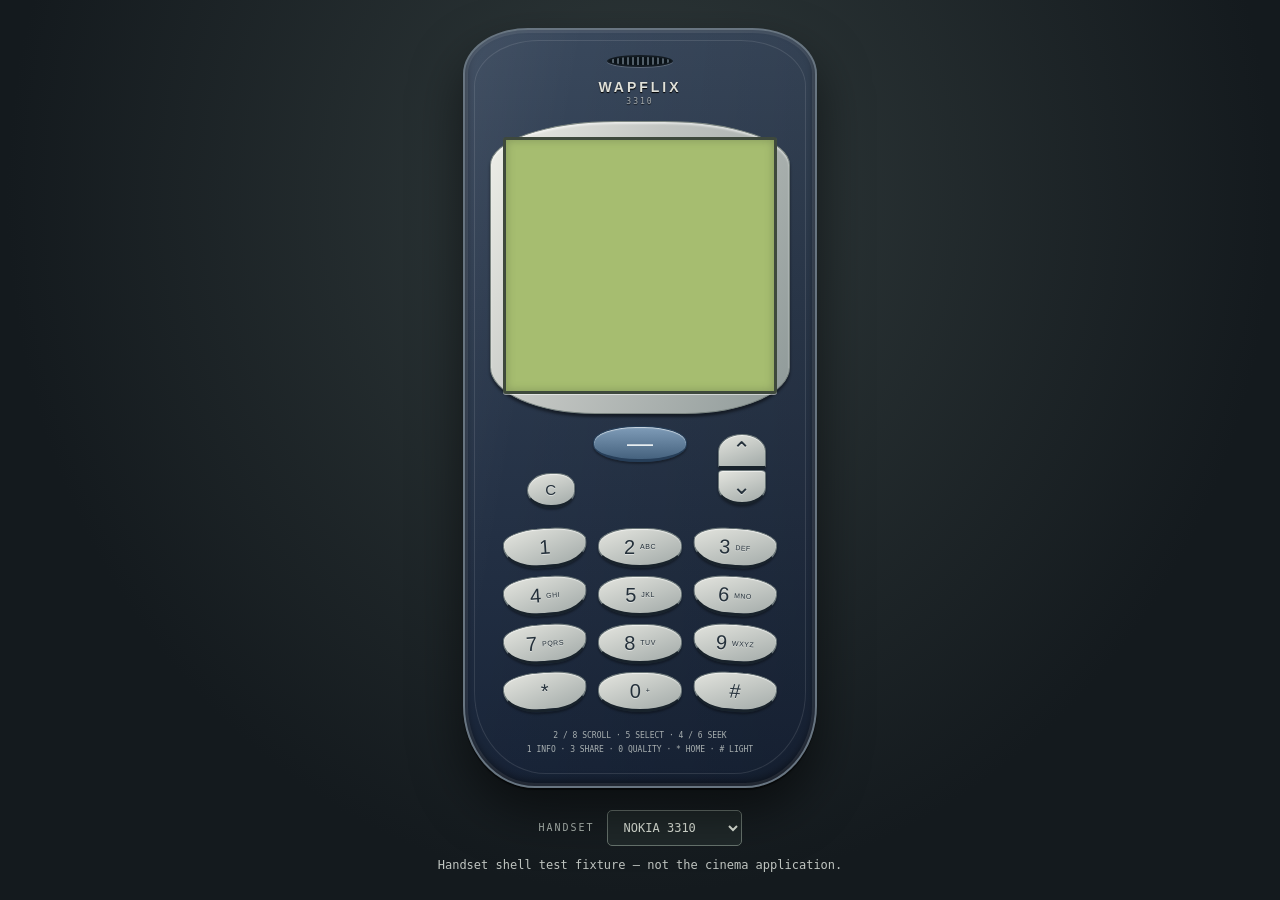
==== tests/fixtures/handset-shell.html @ 2ab1fffe "pipeline" ====
<!doctype html><html><head><meta charset="utf-8"><meta name="viewport" content="width=device-width,initial-scale=1"><style>
*{box-sizing:border-box}body{margin:0;min-height:100svh;display:grid;place-items:center;background:#171d22;color:#c0c5c1;font:12px monospace;padding:18px}button{font:inherit;cursor:pointer;touch-action:manipulation}.phone{width:min(100%,370px);padding:19px 23px 25px}.speaker{width:72px;height:7px}.brand{text-align:center}.lcd canvas{display:block;width:100%;height:auto;image-rendering:pixelated}.softkeys{display:grid;grid-template-columns:1fr 1fr}.nav{display:grid;grid-template-columns:1fr 1fr 1fr}.arrows{display:grid}.keypad{display:grid;grid-template-columns:repeat(3,1fr)}.legend{text-align:center}.notes{text-align:center}
</style><link rel="stylesheet" href="../../themes.css"></head><body><main><section class="phone"><div class="speaker"></div><div class="brand">WAPFLIX</div><div class="bezel"><div class="lcd" id="lcd"><canvas id="display" width="240" height="224"></canvas></div></div><div class="softkeys"><button class="key" id="left" aria-label="OPEN">—</button><button class="key" id="back" aria-label="OPTIONS">—</button></div><div class="nav"><button class="key" data-key="4">◀</button><div class="arrows"><button class="key" data-key="2">▲</button><button class="key" data-key="8">▼</button></div><button class="key" data-key="5">OK</button></div><div class="keypad"></div><p class="legend"></p></section><p class="notes">Handset shell test fixture — not the cinema application.</p></main><script>
window.events=[];
function select(){events.push('select')}
function back(){events.push('back')}
function key(k){events.push(k);if(k==='#')document.getElementById('lcd').classList.toggle('dim')}
document.getElementById('left').onclick=select;
document.getElementById('back').onclick=()=>events.push('context-right');
for(const value of '123456789*0#'){let b=document.createElement('button');b.className='key';b.dataset.key=value;b.textContent=value;b.onclick=()=>key(value);document.querySelector('.keypad').append(b)}
document.addEventListener('keydown',e=>{if(e.key==='ArrowDown')events.push('document-shortcut')});
</script><script src="../../theme.js"></script></body></html>
---- themes.css ----
/* WAPFLIX handset shells v4. Enlarged LCD, original-era control families. */
body { background:radial-gradient(ellipse at 50% 22%,#303a3b 0,#141a1e 70%); padding:28px 12px; }
body main { width:min(100%,430px); display:flex; flex-direction:column; align-items:center; }
body .phone { --shell-top:#39485c; --shell-bottom:#182438; --rim:#687581; --face:#c2c5c2; --key-top:#e4e5df; --key-bottom:#a2aaa8; --key-ink:#25313b; --key-edge:#697577; --screen:#a6bd70; position:relative; isolation:isolate; flex:none; width:min(100%,354px); padding:25px 25px 28px; border:2px solid var(--rim); border-radius:65px 65px 72px 72px / 46px 46px 82px 82px; background:linear-gradient(100deg,#ffffff0d,transparent 25%,#00000020 90%),linear-gradient(var(--shell-top),var(--shell-bottom)); box-shadow:inset 0 0 0 3px #ffffff15,inset 0 -5px 8px #0007,0 2px 1px #0008,0 24px 50px #0008; }
body .phone::before { content:''; position:absolute; z-index:-1; inset:10px 9px 12px; pointer-events:none; border:1px solid #ffffff1c; border-radius:inherit; }
body .speaker { width:66px; height:12px; margin:0 auto 12px; border-radius:50%; border:2px solid #131b22; background:repeating-linear-gradient(90deg,#0a1218 0 3px,#53606a 3px 5px); box-shadow:0 1px 0 #ffffff30; }
body .brand { color:#e0e1da; font:bold 14px/1.2 Arial,sans-serif; letter-spacing:3px; margin:0 0 12px; text-shadow:0 1px 1px #000; }
.handset-model { display:block; font:8px/1.6 monospace; letter-spacing:2px; opacity:.65; }
body .bezel { position:relative; margin:0 0 12px; padding:15px 12px 19px; border:1px solid #7b8581; border-radius:40% 40% 31% 31% / 15% 15% 12% 12%; background:linear-gradient(115deg,#eff0e9,var(--face) 40%,#8e9998); box-shadow:inset 0 2px 2px #fff8,0 3px 3px #0007; }
body .lcd { background:var(--screen); border:3px solid #3e493c; border-radius:3px; padding:6px; box-shadow:inset 0 0 10px #3e4c3455,0 1px 0 #fff8; }
body .lcd.dim { background:#7c8c62; box-shadow:inset 0 0 12px #33432566; }
body .key { position:relative; appearance:none; padding:0; color:var(--key-ink); background:linear-gradient(160deg,var(--key-top),var(--key-bottom)); border:1px solid var(--key-edge); border-bottom:3px solid #18222b; box-shadow:inset 0 1px 1px #fff9,0 2px 2px #0005; text-shadow:0 1px 0 #fff7; min-width:0; min-height:0; touch-action:manipulation; -webkit-tap-highlight-color:transparent; }
body .key:active { transform:translateY(2px); border-bottom-width:1px; filter:brightness(.9); }
body .key:focus-visible, .handset-slider-cover:focus-visible, .handset-picker select:focus-visible { outline:3px solid #d2ef96; outline-offset:3px; z-index:4; }
.handset-controls { display:grid; position:relative; gap:7px 18px; margin:0 12px 15px; align-items:center; }
.handset-controls .key { font:18px/1 Arial,sans-serif; }
.controls-navi { grid-template-columns:1fr 1.3fr 1fr; grid-template-rows:36px 44px; }
.controls-navi .handset-select { grid-column:2; grid-row:1; height:36px; border-radius:45% 45% 48% 48%; background:linear-gradient(#7f9cb8,#45627e); border-color:#263e58; color:#e7eef1; text-shadow:none; font-size:26px; }
.controls-navi .handset-back { grid-column:1; grid-row:2; height:35px; width:48px; justify-self:end; border-radius:50% 38% 48% 50%; font-size:15px; }
.handset-rocker { display:grid; width:48px; height:76px; grid-template-rows:1fr 1fr; gap:1px; justify-self:center; border-radius:45%; filter:drop-shadow(0 2px 1px #0005); }
.controls-navi .handset-rocker { grid-column:3; grid-row:1 / 3; height:71px; }
.handset-rocker .key { width:100%; height:100%; font-size:23px; box-shadow:inset 0 1px 0 #fff8; }
.handset-rocker .handset-up { border-radius:50% 50% 10% 10%; }
.handset-rocker .handset-down { border-radius:10% 10% 50% 50%; }
.controls-dual,.controls-roller { grid-template-columns:1fr 56px 1fr; grid-template-rows:31px 43px; gap:7px 14px; }
.controls-dual .handset-select,.controls-roller .handset-select { grid-column:1; grid-row:1; }
.controls-dual .handset-back,.controls-roller .handset-back { grid-column:3; grid-row:1; }
.controls-dual > .handset-select,.controls-dual > .handset-back,.controls-roller > .handset-select,.controls-roller > .handset-back { height:30px; border-radius:45%; }
.controls-dual .handset-rocker { grid-column:2; grid-row:1 / 3; }
.handset-call { grid-column:1; grid-row:2; height:35px; border-radius:50% 35% 45% 45%; color:#174d32!important; font-weight:bold!important; }
.handset-end { grid-column:3; grid-row:2; height:35px; border-radius:35% 50% 45% 45%; color:#792e2e!important; font-weight:bold!important; transform:scaleX(-1); }
body .handset-end:active { transform:scaleX(-1) translateY(2px); }
.handset-keypad-stage { position:relative; }
body .keypad { margin:0 13px; gap:8px 11px; }
body .keypad .key { display:flex; align-items:center; justify-content:center; gap:5px; height:40px; min-height:40px; border-radius:45% 45% 44% 44% / 36% 36% 60% 60%; font:20px/1 Arial,sans-serif; }
body .keypad small { display:block; font:7px/1 Arial,sans-serif; letter-spacing:.5px; margin:0; }
body .keypad .key:nth-child(3n+1) { transform:rotate(-4deg); }
body .keypad .key:nth-child(3n) { transform:rotate(4deg); }
body .keypad .key:active { translate:0 2px; }
body .legend { margin:17px -8px 0; font:8px/1.8 monospace; letter-spacing:0; color:#d8ded9; opacity:.75; }
.handset-picker { margin-top:22px; display:flex; align-items:center; gap:12px; font:10px monospace; letter-spacing:2px; color:#b4bdb7; }
.handset-picker select { max-width:190px; padding:9px 28px 9px 12px; border:1px solid #68746e; border-radius:5px; background:#20292a; color:#e2e8de; font:12px monospace; letter-spacing:0; }
body .notes { margin:12px 0 0; }
/* 3210: broad shoulders, warm silver fascia, rubbery straight keypad. */
body.handset-3210 .phone { --shell-top:#353d4e; --shell-bottom:#1e2737; --face:#bfc2c0; --key-top:#d1d5cc; --key-bottom:#9da79d; width:min(100%,368px); padding:28px 28px 33px; border-radius:73px 73px 66px 66px / 51px 51px 67px 67px; }
body.handset-3210 .bezel { padding:19px 13px 23px; border-radius:44% 44% 25% 25% / 16% 16% 10% 10%; }
body.handset-3210 .speaker { width:56px; height:10px; }
body.handset-3210 .keypad { gap:8px 9px; margin-inline:11px; }
body.handset-3210 .keypad .key { border-radius:12px 12px 16px 16px; transform:none; height:42px; }
body.handset-3210 .controls-navi .handset-select { background:linear-gradient(#cbd1c9,#86988d); color:#273c38; border-color:#5e716a; width:75px; justify-self:center; }
/* 3310: navy Xpress-on shell, pale shield, blue Navi and fanned keys. */
body.handset-3310 .bezel { border-radius:42% 42% 35% 35% / 15% 15% 16% 16%; }
body.handset-3310 .keypad .key:nth-child(2),body.handset-3310 .keypad .key:nth-child(5),body.handset-3310 .keypad .key:nth-child(8),body.handset-3310 .keypad .key:nth-child(11) { border-radius:42% 42% 50% 50%; }
/* 8210: compact red Xpress-on face, narrow waist, small separate keys. */
body.handset-8210 .phone { --shell-top:#a7373c; --shell-bottom:#642029; --rim:#c77b7c; --face:#d0c9bf; --key-top:#e5ded0; --key-bottom:#b3afa5; width:min(100%,310px); padding:22px 22px 25px; border-radius:46px 46px 50px 50px / 43px 43px 67px 67px; }
body.handset-8210 .bezel { padding:13px 9px 17px; border-radius:25px 25px 19px 19px; }
body.handset-8210 .speaker { width:44px; height:8px; margin-bottom:9px; }
body.handset-8210 .brand { font-size:12px; margin-bottom:9px; }
body.handset-8210 .handset-controls { margin:0 8px 12px; gap:5px 12px; grid-template-columns:1fr 43px 1fr; }
body.handset-8210 .handset-rocker { width:37px; height:68px; }
body.handset-8210 .keypad { gap:7px 9px; margin:0 7px; }
body.handset-8210 .keypad .key { height:35px; min-height:35px; border-radius:45%; font-size:18px; transform:none; }
body.handset-8210 .keypad small { font-size:6px; }
/* 6310: long graphite business shell, metallic face and elongated keys. */
body.handset-6310 .phone { --shell-top:#4a4c45; --shell-bottom:#252923; --rim:#8d9180; --face:#aaa998; --key-top:#cdcebd; --key-bottom:#878d7c; width:min(100%,330px); padding:30px 22px 35px; border-radius:44px 44px 50px 50px / 48px 48px 70px 70px; }
body.handset-6310 .speaker { width:50px; height:15px; border-radius:7px; }
body.handset-6310 .bezel { padding:19px 10px 22px; border-radius:26px 26px 31px 31px; background:linear-gradient(100deg,#d4d3c7,#909384 65%,#b2b4a4); }
body.handset-6310 .handset-controls { margin-inline:7px; margin-bottom:19px; }
body.handset-6310 .keypad { gap:10px 12px; margin-inline:9px; }
body.handset-6310 .keypad .key { height:43px; min-height:43px; border-radius:45% 45% 40% 40%; transform:none; }
body.handset-6310 .handset-rocker { width:38px; }
/* 7110: protruding antenna, olive metallic fascia, roller and moving chin. */
body.handset-7110 .phone { --shell-top:#435346; --shell-bottom:#202d25; --rim:#7f8e77; --face:#91a18a; --key-top:#788676; --key-bottom:#3b4c3e; --key-ink:#ecedda; --key-edge:#25392a; width:min(100%,360px); padding:27px 25px 24px; margin-top:20px; border-radius:52px 52px 59px 59px / 46px 46px 54px 54px; }
body.handset-7110 .phone::after { content:''; position:absolute; z-index:-1; right:17px; top:-24px; width:24px; height:38px; border:2px solid #171d17; border-radius:10px 10px 4px 4px; background:linear-gradient(90deg,#101810,#46533f,#182019); }
body.handset-7110 .bezel { padding:16px 12px 18px; border-radius:23px; background:linear-gradient(110deg,#bac3a3,#71856c 75%,#9ba98e); }
body.handset-7110 .speaker { width:70px; border-radius:4px; }
body.handset-7110 .key { text-shadow:0 -1px 0 #0007; }
body.handset-7110 .handset-controls { grid-template-columns:1fr 60px 1fr; margin-inline:12px; }
.handset-roller { grid-column:2; grid-row:1 / 3; display:grid; grid-template-rows:22px 33px 22px; width:55px; justify-self:center; overflow:visible; }
.handset-roller .key { height:100%; border-radius:7px; font-size:16px; }
body .handset-roller .roller-press { border:2px solid #14241b; border-radius:9px; background:repeating-linear-gradient(0deg,#202d21 0 2px,#80917a 2px 4px,#4b6049 4px 6px); box-shadow:inset 5px 0 5px #0007,inset -5px 0 5px #0007,0 2px 2px #0008; }
body.handset-7110 .keypad { margin:0 10px; gap:7px 9px; }
body.handset-7110 .keypad .key { transform:none; height:36px; min-height:36px; font-size:18px; border-radius:8px 8px 13px 13px; }
body.handset-7110 .handset-keypad-stage { padding-bottom:29px; }
.handset-slider-cover { display:flex; flex-direction:column; justify-content:flex-end; align-items:center; gap:5px; position:absolute; z-index:3; top:calc(100% - 24px); bottom:0; left:-5px; right:-5px; width:calc(100% + 10px); padding:5px 0 7px; border:1px solid #7b8b72; border-bottom:4px solid #142219; border-radius:7px 7px 36px 36px; background:linear-gradient(100deg,#65755c,#344c36 45%,#253a29); color:#bdcbb4; box-shadow:inset 0 1px 0 #ffffff40,0 4px 6px #0006; cursor:pointer; touch-action:manipulation; transition:top .2s ease; }
.handset-slider-cover[hidden] { display:none; }
.slider-grip { width:55px; height:5px; border-block:1px solid #1c3021; box-shadow:0 1px 0 #93a28666; }
.slider-caption { font:7px/1 monospace; letter-spacing:1px; }
.slider-closed .handset-slider-cover { top:0; padding-bottom:19px; }
.slider-closed .keypad { visibility:hidden; pointer-events:none; }
@media(max-width:380px) { body { padding:18px 9px; } body .phone { padding-left:20px; padding-right:20px; } body .legend { font-size:7px; } }
@media(prefers-reduced-motion:reduce) { .handset-slider-cover { transition:none; } }

.handset-call svg,.handset-end svg { display:block; width:19px; height:19px; margin:auto; fill:currentColor; }
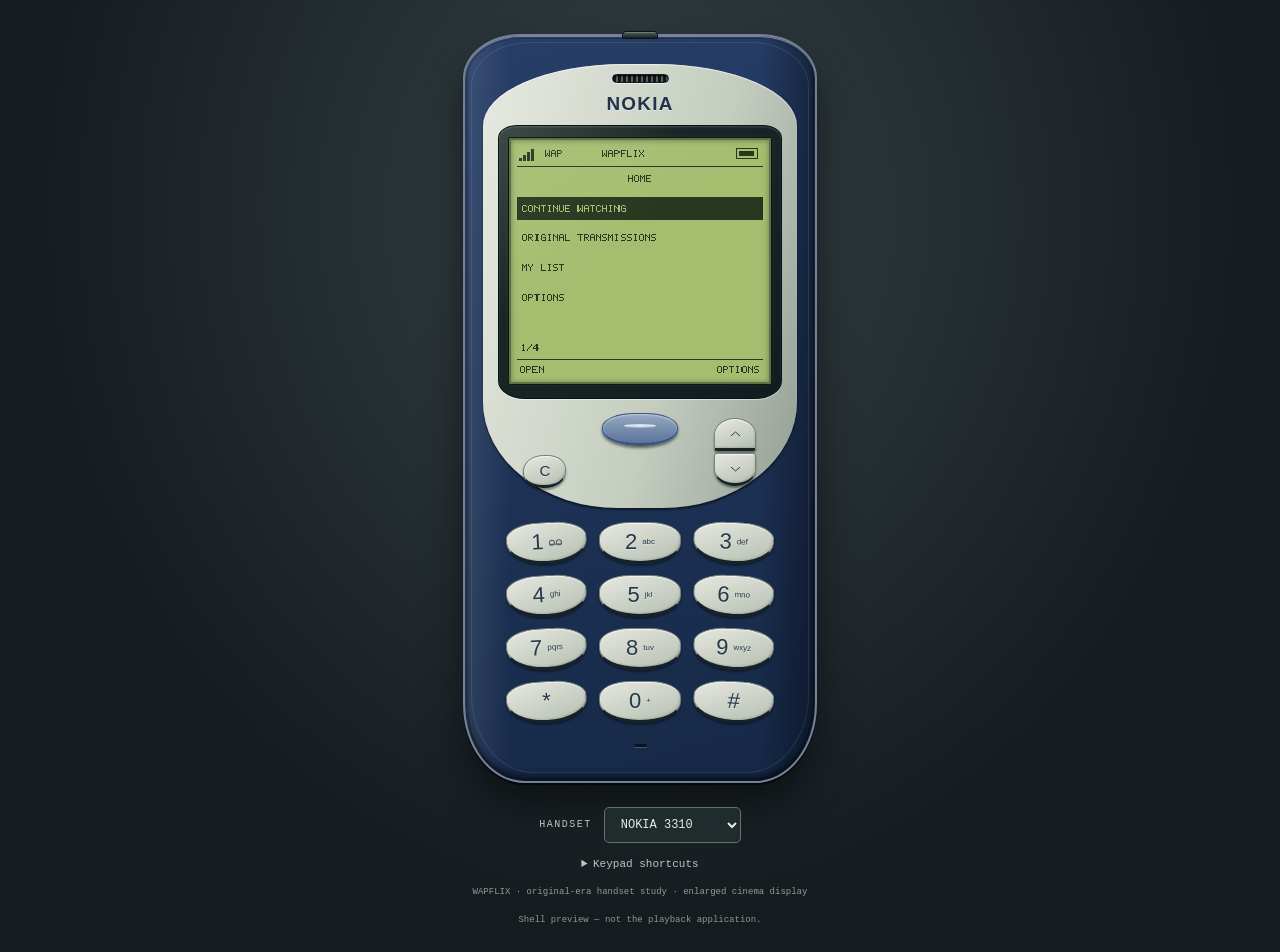
==== commit 04b7bd18: "Rebuild handset faceplates and refine original-era details" ====
--- a/tests/fixtures/handset-shell.html
+++ b/tests/fixtures/handset-shell.html
@@ -1,12 +1,16 @@
-<!doctype html><html><head><meta charset="utf-8"><meta name="viewport" content="width=device-width,initial-scale=1"><style>
-*{box-sizing:border-box}body{margin:0;min-height:100svh;display:grid;place-items:center;background:#171d22;color:#c0c5c1;font:12px monospace;padding:18px}button{font:inherit;cursor:pointer;touch-action:manipulation}.phone{width:min(100%,370px);padding:19px 23px 25px}.speaker{width:72px;height:7px}.brand{text-align:center}.lcd canvas{display:block;width:100%;height:auto;image-rendering:pixelated}.softkeys{display:grid;grid-template-columns:1fr 1fr}.nav{display:grid;grid-template-columns:1fr 1fr 1fr}.arrows{display:grid}.keypad{display:grid;grid-template-columns:repeat(3,1fr)}.legend{text-align:center}.notes{text-align:center}
-</style><link rel="stylesheet" href="../../themes.css"></head><body><main><section class="phone"><div class="speaker"></div><div class="brand">WAPFLIX</div><div class="bezel"><div class="lcd" id="lcd"><canvas id="display" width="240" height="224"></canvas></div></div><div class="softkeys"><button class="key" id="left" aria-label="OPEN">—</button><button class="key" id="back" aria-label="OPTIONS">—</button></div><div class="nav"><button class="key" data-key="4">◀</button><div class="arrows"><button class="key" data-key="2">▲</button><button class="key" data-key="8">▼</button></div><button class="key" data-key="5">OK</button></div><div class="keypad"></div><p class="legend"></p></section><p class="notes">Handset shell test fixture — not the cinema application.</p></main><script>
-window.events=[];
+<!doctype html><html lang="en"><head><meta charset="utf-8"><meta name="viewport" content="width=device-width,initial-scale=1"><title>WAPFLIX handset shell fixture</title><style>*{box-sizing:border-box}body{margin:0;min-height:100svh;display:grid;place-items:center;background:#171d22;color:#c0c5c1;font:12px monospace;padding:18px}button{font:inherit;cursor:pointer;touch-action:manipulation}button:focus-visible,a:focus-visible{outline:3px solid #cae19a;outline-offset:4px}.phone{width:min(100%,370px);padding:19px 23px 25px;background:#303d49;border:2px solid #46535d;border-radius:44px 44px 60px 60px;box-shadow:inset 0 0 0 5px #28343e,0 18px 45px #0005}.speaker{width:72px;height:7px;margin:0 auto 16px;background:repeating-linear-gradient(90deg,#10171d 0 3px,#43515c 3px 6px);border-radius:6px}.brand{text-align:center;font-weight:bold;letter-spacing:5px;font-size:15px;margin-bottom:13px;color:#cad0d1}.bezel{padding:12px;border:2px solid #151f27;border-radius:16px;background:#1e2a33}.lcd{position:relative;background:#a6bd70;box-shadow:0 0 16px #a8d36a38,inset 0 0 12px #50632760;padding:7px;border:2px solid #6a7d49;transition:none}.lcd.dim{background:#7c8c62;box-shadow:inset 0 0 12px #33432566}.lcd canvas{display:block;width:100%;height:auto;image-rendering:pixelated;image-rendering:crisp-edges}.softkeys{display:grid;grid-template-columns:1fr 1fr;gap:72px;margin:12px 5px}.key{min-height:44px;border:1px solid #75848c;border-bottom:3px solid #172129;background:#53636d;color:#e1e6e4;border-radius:16px 16px 23px 23px;box-shadow:inset 0 1px 0 #88959b55}.key:active{transform:translateY(2px);border-bottom-width:1px;background:#73808a}.softkeys .key{font-size:15px}.nav{display:grid;grid-template-columns:1fr 1.15fr 1fr;gap:9px;align-items:center;margin:3px 19px 15px}.arrows{display:grid;gap:5px}.nav .key{font-size:16px}.ok{height:72px;border-radius:24px;background:#64767f}.keypad{display:grid;grid-template-columns:repeat(3,1fr);gap:9px 12px;margin:0 4px}.keypad .key{height:45px;font-size:21px}.keypad small{font-size:8px;margin-left:5px;letter-spacing:1px}.legend{text-align:center;font-size:9px;color:#aab4b9;line-height:1.7;margin:15px 0 0}.sr{position:absolute;width:1px;height:1px;padding:0;overflow:hidden;clip-path:inset(50%);white-space:nowrap}a{color:inherit}.notes{font-size:9px;text-align:center;color:#939e98;margin:14px 0 0}@media(max-width:380px){body{padding:8px}.phone{padding:15px 16px 19px}.keypad{gap:7px}.legend{font-size:8px}}@media(max-height:760px){body{padding:8px}.speaker{margin-bottom:9px}.brand{margin-bottom:8px}.phone{padding-top:13px;padding-bottom:15px}.softkeys{margin:8px 5px}.nav{margin-bottom:9px}.keypad .key{height:39px;min-height:39px}.legend{margin-top:9px}.notes{margin-top:8px}}</style><link rel="stylesheet" href="../../themes.css"></head><body><main><section class="phone" aria-label="WAPFLIX pocket cinema"><div class="speaker" aria-hidden="true"></div><div class="brand">WAPFLIX</div><div class="bezel"><div class="lcd" id="lcd"><canvas id="display" width="240" height="224" aria-hidden="true"></canvas><p id="summary" class="sr" role="status" aria-live="polite">Shell demonstration.</p></div></div><div class="softkeys"><button class="key" id="left" aria-label="OPEN">—</button><button class="key" id="back" aria-label="OPTIONS">—</button></div><div class="nav"><button class="key" data-key="4">◀</button><div class="arrows"><button class="key" data-key="2">▲</button><button class="key" data-key="8">▼</button></div><button class="key ok" data-key="5">OK</button></div><div class="keypad" aria-label="Phone keypad"><button class="key" data-key="1">1</button><button class="key" data-key="2">2</button><button class="key" data-key="3">3</button><button class="key" data-key="4">4</button><button class="key" data-key="5">5</button><button class="key" data-key="6">6</button><button class="key" data-key="7">7</button><button class="key" data-key="8">8</button><button class="key" data-key="9">9</button><button class="key" data-key="*">*</button><button class="key" data-key="0">0</button><button class="key" data-key="#">#</button></div><p class="legend">KEYPAD SHORTCUTS</p></section><p class="notes">Shell preview — not the playback application.</p></main><script>window.events=[];
+const demoCanvas=document.getElementById('display'),demoContext=demoCanvas.getContext('2d');
+let demoIndex=0;
+const demoGlyphs={A:'0E11111F111111',B:'1E11111E11111E',C:'0E11101010110E',D:'1E11111111111E',E:'1F10101E10101F',F:'1F10101E101010',G:'0E11101711110F',H:'1111111F111111',I:'0E04040404040E',J:'0702020212120C',K:'11121418141211',L:'1010101010101F',M:'111B1515111111',N:'11191513111111',O:'0E11111111110E',P:'1E11111E101010',Q:'0E11111115120D',R:'1E11111E141211',S:'0F10100E01011E',T:'1F040404040404',U:'1111111111110E',V:'11111111110A04',W:'11111115151B11',X:'11110A040A1111',Y:'11110A04040404',Z:'1F01020408101F','0':'0E11131519110E','1':'040C040404040E','2':'0E11010204081F','3':'1E01010601011E','4':'02060A121F0202','5':'1F10101E01011E','6':'0E10101E11110E','7':'1F010204080808','8':'0E11110E11110E','9':'0E11110F01010E','/':'01010204081010'};
+function pixels(s,x,y){demoContext.fillStyle='#25371e';for(const c of s){const bits=demoGlyphs[c];if(bits)for(let r=0;r<7;r++){const n=parseInt(bits.slice(r*2,r*2+2),16);for(let j=0;j<5;j++)if(n&(16>>j))demoContext.fillRect(x+j,y+r,1,1)}x+=6}}
+function drawDemo(){demoContext.clearRect(0,0,240,224);pixels('WAP',27,4);pixels('WAPFLIX',83,4);demoContext.fillStyle='#25371e';for(let i=0;i<4;i++)demoContext.fillRect(2+i*4,12-i*3,3,3+i*3);demoContext.strokeStyle='#25371e';demoContext.strokeRect(214.5,2.5,20,10);demoContext.fillRect(217,5,14,5);demoContext.fillRect(0,19,240,1);pixels('HOME',108,28);['CONTINUE WATCHING','ORIGINAL TRANSMISSIONS','MY LIST','OPTIONS'].forEach((s,i)=>{if(i===demoIndex){demoContext.fillRect(0,50+i*29,240,22);demoContext.save();demoContext.globalCompositeOperation='destination-out';pixels(s,5,57+i*29);demoContext.restore()}else pixels(s,5,57+i*29)});pixels(String(demoIndex+1)+'/4',4,193);demoContext.fillRect(0,207,240,1);pixels('OPEN',3,214);pixels('OPTIONS',195,214)}
 function select(){events.push('select')}
 function back(){events.push('back')}
-function key(k){events.push(k);if(k==='#')document.getElementById('lcd').classList.toggle('dim')}
+function key(k){events.push(k);if(k==='#')document.getElementById('lcd').classList.toggle('dim');if(k==='2')demoIndex=Math.max(0,demoIndex-1);if(k==='8')demoIndex=Math.min(3,demoIndex+1);drawDemo()}
 document.getElementById('left').onclick=select;
 document.getElementById('back').onclick=()=>events.push('context-right');
-for(const value of '123456789*0#'){let b=document.createElement('button');b.className='key';b.dataset.key=value;b.textContent=value;b.onclick=()=>key(value);document.querySelector('.keypad').append(b)}
+document.querySelectorAll('.keypad [data-key]').forEach(b=>b.onclick=()=>key(b.dataset.key));
 document.addEventListener('keydown',e=>{if(e.key==='ArrowDown')events.push('document-shortcut')});
-</script><script src="../../theme.js"></script></body></html>+window.originalCanvas=demoCanvas;window.originalLeft=document.getElementById('left');window.originalBack=document.getElementById('back');
+window.originalKeyHandlers=[...document.querySelectorAll('.keypad button')].map(b=>b.onclick);
+drawDemo();</script><script src="../../theme.js"></script></body></html>
--- a/themes.css
+++ b/themes.css
@@ -1,94 +1,147 @@
-/* WAPFLIX handset shells v4. Enlarged LCD, original-era control families. */
-body { background:radial-gradient(ellipse at 50% 22%,#303a3b 0,#141a1e 70%); padding:28px 12px; }
-body main { width:min(100%,430px); display:flex; flex-direction:column; align-items:center; }
-body .phone { --shell-top:#39485c; --shell-bottom:#182438; --rim:#687581; --face:#c2c5c2; --key-top:#e4e5df; --key-bottom:#a2aaa8; --key-ink:#25313b; --key-edge:#697577; --screen:#a6bd70; position:relative; isolation:isolate; flex:none; width:min(100%,354px); padding:25px 25px 28px; border:2px solid var(--rim); border-radius:65px 65px 72px 72px / 46px 46px 82px 82px; background:linear-gradient(100deg,#ffffff0d,transparent 25%,#00000020 90%),linear-gradient(var(--shell-top),var(--shell-bottom)); box-shadow:inset 0 0 0 3px #ffffff15,inset 0 -5px 8px #0007,0 2px 1px #0008,0 24px 50px #0008; }
-body .phone::before { content:''; position:absolute; z-index:-1; inset:10px 9px 12px; pointer-events:none; border:1px solid #ffffff1c; border-radius:inherit; }
-body .speaker { width:66px; height:12px; margin:0 auto 12px; border-radius:50%; border:2px solid #131b22; background:repeating-linear-gradient(90deg,#0a1218 0 3px,#53606a 3px 5px); box-shadow:0 1px 0 #ffffff30; }
-body .brand { color:#e0e1da; font:bold 14px/1.2 Arial,sans-serif; letter-spacing:3px; margin:0 0 12px; text-shadow:0 1px 1px #000; }
-.handset-model { display:block; font:8px/1.6 monospace; letter-spacing:2px; opacity:.65; }
-body .bezel { position:relative; margin:0 0 12px; padding:15px 12px 19px; border:1px solid #7b8581; border-radius:40% 40% 31% 31% / 15% 15% 12% 12%; background:linear-gradient(115deg,#eff0e9,var(--face) 40%,#8e9998); box-shadow:inset 0 2px 2px #fff8,0 3px 3px #0007; }
-body .lcd { background:var(--screen); border:3px solid #3e493c; border-radius:3px; padding:6px; box-shadow:inset 0 0 10px #3e4c3455,0 1px 0 #fff8; }
-body .lcd.dim { background:#7c8c62; box-shadow:inset 0 0 12px #33432566; }
-body .key { position:relative; appearance:none; padding:0; color:var(--key-ink); background:linear-gradient(160deg,var(--key-top),var(--key-bottom)); border:1px solid var(--key-edge); border-bottom:3px solid #18222b; box-shadow:inset 0 1px 1px #fff9,0 2px 2px #0005; text-shadow:0 1px 0 #fff7; min-width:0; min-height:0; touch-action:manipulation; -webkit-tap-highlight-color:transparent; }
-body .key:active { transform:translateY(2px); border-bottom-width:1px; filter:brightness(.9); }
-body .key:focus-visible, .handset-slider-cover:focus-visible, .handset-picker select:focus-visible { outline:3px solid #d2ef96; outline-offset:3px; z-index:4; }
-.handset-controls { display:grid; position:relative; gap:7px 18px; margin:0 12px 15px; align-items:center; }
-.handset-controls .key { font:18px/1 Arial,sans-serif; }
-.controls-navi { grid-template-columns:1fr 1.3fr 1fr; grid-template-rows:36px 44px; }
-.controls-navi .handset-select { grid-column:2; grid-row:1; height:36px; border-radius:45% 45% 48% 48%; background:linear-gradient(#7f9cb8,#45627e); border-color:#263e58; color:#e7eef1; text-shadow:none; font-size:26px; }
-.controls-navi .handset-back { grid-column:1; grid-row:2; height:35px; width:48px; justify-self:end; border-radius:50% 38% 48% 50%; font-size:15px; }
-.handset-rocker { display:grid; width:48px; height:76px; grid-template-rows:1fr 1fr; gap:1px; justify-self:center; border-radius:45%; filter:drop-shadow(0 2px 1px #0005); }
-.controls-navi .handset-rocker { grid-column:3; grid-row:1 / 3; height:71px; }
-.handset-rocker .key { width:100%; height:100%; font-size:23px; box-shadow:inset 0 1px 0 #fff8; }
-.handset-rocker .handset-up { border-radius:50% 50% 10% 10%; }
-.handset-rocker .handset-down { border-radius:10% 10% 50% 50%; }
-.controls-dual,.controls-roller { grid-template-columns:1fr 56px 1fr; grid-template-rows:31px 43px; gap:7px 14px; }
+/* WAPFLIX v6 — original-era housings. Cinema pixels remain intentionally enlarged. */
+body { grid-template-columns:minmax(0,1fr); justify-items:center; margin:0; min-height:100svh; padding:34px 12px 24px; background:radial-gradient(ellipse at 50% 22%,#354044,#151c20 68%); }
+body main { min-width:0; width:min(100%,440px); display:flex; flex-direction:column; align-items:center; }
+body .phone {
+ --plastic-a:#293e63; --plastic-b:#162641; --edge:#66748a; --panel-a:#e0e1d8; --panel-b:#a8b0a6; --lens:#192526;
+ --key-a:#e2e5db; --key-b:#a9b3aa; --key-ink:#263544; --key-edge:#77847d; --slide-travel:155px;
+ position:relative; isolation:isolate; flex:none; min-width:0; width:min(100%,354px); padding:28px 18px 31px;
+ border:2px solid var(--edge); border-radius:58px 58px 62px 62px / 44px 44px 79px 79px;
+ background:linear-gradient(90deg,#ffffff19,transparent 13%,transparent 84%,#00000060),linear-gradient(165deg,var(--plastic-a),var(--plastic-b));
+ box-shadow:inset 0 1px 1px #ffffff75,inset 0 0 0 3px #00000026,inset 0 -6px 6px #0007,0 2px 1px #000b,0 24px 38px #0007;
+}
+body .phone::before { content:''; pointer-events:none; position:absolute; z-index:-1; inset:6px 6px 8px; border:1px solid #ffffff18; border-radius:inherit; }
+body .phone::after { content:none; }
+.handset-head { min-width:0; position:relative; isolation:isolate; padding:10px 15px 16px; margin:0 0 14px; }
+.handset-head::before { content:''; pointer-events:none; position:absolute; z-index:-1; inset:0; border-radius:46% 46% 40% 40% / 13% 13% 15% 15%; background:linear-gradient(105deg,#ffffff80,var(--panel-a) 17%,var(--panel-b) 79%,#5b6967); box-shadow:inset 0 1px 1px #fff9,0 2px 2px #0008; }
+body .speaker { width:57px; height:9px; margin:0 auto 12px; border:1px solid #171f22; border-radius:9px; background:repeating-linear-gradient(90deg,#10181b 0 3px,#59625d 3px 5px); box-shadow:inset 0 1px 2px #000,0 1px 0 #fff8; }
+body .brand { margin:0 0 12px; color:#23314b; text-align:center; font:900 18px/1 Arial,Helvetica,sans-serif; letter-spacing:1.2px; transform:scaleX(1.05); text-shadow:0 1px 0 #ffffff70; }
+body .bezel { position:relative; margin:0 0 14px; padding:12px 10px 14px; border:1px solid #061315; border-radius:16px 16px 22px 22px / 12px 12px 17px 17px; background:linear-gradient(135deg,#3e4a47,var(--lens) 35%,#101c20); box-shadow:inset 0 1px 2px #ffffff30,0 1px 0 #ffffff80; }
+body .lcd { position:relative; padding:6px; border:2px solid #5f7048; border-radius:1px; background:#a6bd70; box-shadow:inset 0 1px 6px #354b3250,0 0 0 1px #0b1914,0 0 8px #9ac96015; }
+body .lcd::after { content:''; pointer-events:none; position:absolute; inset:0; background:linear-gradient(145deg,#ffffff10,transparent 45%); box-shadow:inset 0 0 4px #21382440; }
+body .lcd.dim { background:#7c8c62; box-shadow:inset 0 1px 8px #243d3255,0 0 0 1px #0b1914; }
+body .lcd canvas { display:block; width:100%; height:auto; image-rendering:pixelated; }
+body .key { position:relative; appearance:none; box-sizing:border-box; min-width:0; min-height:0; padding:0; border:1px solid var(--key-edge); border-bottom:3px solid #172227; background:linear-gradient(160deg,var(--key-a),var(--key-b)); color:var(--key-ink); box-shadow:inset 0 1px 1px #ffffffc0,inset -1px -1px 2px #0002,0 2px 2px #0006; text-shadow:0 1px 0 #ffffff60; cursor:pointer; touch-action:manipulation; -webkit-tap-highlight-color:transparent; }
+body .key:active { translate:0 2px; filter:brightness(.92); }
+body .key:focus-visible,.handset-power:focus-visible,.handset-slider-cover:focus-visible,.handset-tools :focus-visible { outline:3px solid #d7efa0; outline-offset:3px; z-index:5; }
+.handset-controls { position:relative; display:grid; align-items:center; margin:0 10px; gap:6px 12px; }
+.handset-controls .key { font:15px/1 Arial,sans-serif; }
+.controls-navi { grid-template-columns:1fr 1.25fr 1fr; grid-template-rows:33px 40px; }
+.controls-navi .handset-select { grid-column:2; grid-row:1; width:76px; height:33px; justify-self:center; border-radius:43% 43% 49% 49%; background:linear-gradient(#8395ae,#3d5a83); border-color:#263f61; box-shadow:inset 0 1px 2px #d4e5edb0,0 2px 3px #0008; }
+.handset-select::after,.handset-back::after { content:''; pointer-events:none; position:absolute; left:35%; right:35%; top:40%; height:2px; background:currentColor; box-shadow:0 1px 0 #ffffff55; }
+.controls-navi .handset-select::after { color:#d9e4eb; left:28%; right:28%; top:35%; height:3px; border-radius:50%; }
+.controls-navi .handset-back { grid-column:1; grid-row:2; width:43px; height:33px; justify-self:center; border-radius:48% 42% 49% 45%; }
+.controls-navi .handset-back::after { content:none; }
+.handset-rocker { display:grid; grid-template-rows:1fr 1fr; gap:2px; width:42px; height:68px; justify-self:center; border-radius:50%; }
+.controls-navi .handset-rocker { grid-column:3; grid-row:1 / 3; }
+.handset-rocker .key { width:100%; height:100%; }
+.handset-rocker .handset-up { border-radius:50% 50% 8% 8%; }
+.handset-rocker .handset-down { border-radius:8% 8% 50% 50%; }
+.handset-up svg,.handset-down svg,.roller-up svg,.roller-down svg { display:block; width:13px; height:8px; margin:auto; fill:none; stroke:currentColor; stroke-width:1.5; }
+.handset-down svg,.roller-down svg { transform:rotate(180deg); }
+.controls-dual,.controls-roller { grid-template-columns:1fr 48px 1fr; grid-template-rows:29px 39px; gap:5px 12px; }
 .controls-dual .handset-select,.controls-roller .handset-select { grid-column:1; grid-row:1; }
 .controls-dual .handset-back,.controls-roller .handset-back { grid-column:3; grid-row:1; }
-.controls-dual > .handset-select,.controls-dual > .handset-back,.controls-roller > .handset-select,.controls-roller > .handset-back { height:30px; border-radius:45%; }
+.controls-dual > .handset-select,.controls-dual > .handset-back,.controls-roller > .handset-select,.controls-roller > .handset-back { height:28px; border-radius:42% 42% 48% 48%; }
 .controls-dual .handset-rocker { grid-column:2; grid-row:1 / 3; }
-.handset-call { grid-column:1; grid-row:2; height:35px; border-radius:50% 35% 45% 45%; color:#174d32!important; font-weight:bold!important; }
-.handset-end { grid-column:3; grid-row:2; height:35px; border-radius:35% 50% 45% 45%; color:#792e2e!important; font-weight:bold!important; transform:scaleX(-1); }
-body .handset-end:active { transform:scaleX(-1) translateY(2px); }
-.handset-keypad-stage { position:relative; }
-body .keypad { margin:0 13px; gap:8px 11px; }
-body .keypad .key { display:flex; align-items:center; justify-content:center; gap:5px; height:40px; min-height:40px; border-radius:45% 45% 44% 44% / 36% 36% 60% 60%; font:20px/1 Arial,sans-serif; }
-body .keypad small { display:block; font:7px/1 Arial,sans-serif; letter-spacing:.5px; margin:0; }
-body .keypad .key:nth-child(3n+1) { transform:rotate(-4deg); }
-body .keypad .key:nth-child(3n) { transform:rotate(4deg); }
-body .keypad .key:active { translate:0 2px; }
-body .legend { margin:17px -8px 0; font:8px/1.8 monospace; letter-spacing:0; color:#d8ded9; opacity:.75; }
-.handset-picker { margin-top:22px; display:flex; align-items:center; gap:12px; font:10px monospace; letter-spacing:2px; color:#b4bdb7; }
-.handset-picker select { max-width:190px; padding:9px 28px 9px 12px; border:1px solid #68746e; border-radius:5px; background:#20292a; color:#e2e8de; font:12px monospace; letter-spacing:0; }
-body .notes { margin:12px 0 0; }
-/* 3210: broad shoulders, warm silver fascia, rubbery straight keypad. */
-body.handset-3210 .phone { --shell-top:#353d4e; --shell-bottom:#1e2737; --face:#bfc2c0; --key-top:#d1d5cc; --key-bottom:#9da79d; width:min(100%,368px); padding:28px 28px 33px; border-radius:73px 73px 66px 66px / 51px 51px 67px 67px; }
-body.handset-3210 .bezel { padding:19px 13px 23px; border-radius:44% 44% 25% 25% / 16% 16% 10% 10%; }
-body.handset-3210 .speaker { width:56px; height:10px; }
-body.handset-3210 .keypad { gap:8px 9px; margin-inline:11px; }
-body.handset-3210 .keypad .key { border-radius:12px 12px 16px 16px; transform:none; height:42px; }
-body.handset-3210 .controls-navi .handset-select { background:linear-gradient(#cbd1c9,#86988d); color:#273c38; border-color:#5e716a; width:75px; justify-self:center; }
-/* 3310: navy Xpress-on shell, pale shield, blue Navi and fanned keys. */
-body.handset-3310 .bezel { border-radius:42% 42% 35% 35% / 15% 15% 16% 16%; }
-body.handset-3310 .keypad .key:nth-child(2),body.handset-3310 .keypad .key:nth-child(5),body.handset-3310 .keypad .key:nth-child(8),body.handset-3310 .keypad .key:nth-child(11) { border-radius:42% 42% 50% 50%; }
-/* 8210: compact red Xpress-on face, narrow waist, small separate keys. */
-body.handset-8210 .phone { --shell-top:#a7373c; --shell-bottom:#642029; --rim:#c77b7c; --face:#d0c9bf; --key-top:#e5ded0; --key-bottom:#b3afa5; width:min(100%,310px); padding:22px 22px 25px; border-radius:46px 46px 50px 50px / 43px 43px 67px 67px; }
-body.handset-8210 .bezel { padding:13px 9px 17px; border-radius:25px 25px 19px 19px; }
-body.handset-8210 .speaker { width:44px; height:8px; margin-bottom:9px; }
-body.handset-8210 .brand { font-size:12px; margin-bottom:9px; }
-body.handset-8210 .handset-controls { margin:0 8px 12px; gap:5px 12px; grid-template-columns:1fr 43px 1fr; }
-body.handset-8210 .handset-rocker { width:37px; height:68px; }
-body.handset-8210 .keypad { gap:7px 9px; margin:0 7px; }
-body.handset-8210 .keypad .key { height:35px; min-height:35px; border-radius:45%; font-size:18px; transform:none; }
-body.handset-8210 .keypad small { font-size:6px; }
-/* 6310: long graphite business shell, metallic face and elongated keys. */
-body.handset-6310 .phone { --shell-top:#4a4c45; --shell-bottom:#252923; --rim:#8d9180; --face:#aaa998; --key-top:#cdcebd; --key-bottom:#878d7c; width:min(100%,330px); padding:30px 22px 35px; border-radius:44px 44px 50px 50px / 48px 48px 70px 70px; }
-body.handset-6310 .speaker { width:50px; height:15px; border-radius:7px; }
-body.handset-6310 .bezel { padding:19px 10px 22px; border-radius:26px 26px 31px 31px; background:linear-gradient(100deg,#d4d3c7,#909384 65%,#b2b4a4); }
-body.handset-6310 .handset-controls { margin-inline:7px; margin-bottom:19px; }
-body.handset-6310 .keypad { gap:10px 12px; margin-inline:9px; }
-body.handset-6310 .keypad .key { height:43px; min-height:43px; border-radius:45% 45% 40% 40%; transform:none; }
-body.handset-6310 .handset-rocker { width:38px; }
-/* 7110: protruding antenna, olive metallic fascia, roller and moving chin. */
-body.handset-7110 .phone { --shell-top:#435346; --shell-bottom:#202d25; --rim:#7f8e77; --face:#91a18a; --key-top:#788676; --key-bottom:#3b4c3e; --key-ink:#ecedda; --key-edge:#25392a; width:min(100%,360px); padding:27px 25px 24px; margin-top:20px; border-radius:52px 52px 59px 59px / 46px 46px 54px 54px; }
-body.handset-7110 .phone::after { content:''; position:absolute; z-index:-1; right:17px; top:-24px; width:24px; height:38px; border:2px solid #171d17; border-radius:10px 10px 4px 4px; background:linear-gradient(90deg,#101810,#46533f,#182019); }
-body.handset-7110 .bezel { padding:16px 12px 18px; border-radius:23px; background:linear-gradient(110deg,#bac3a3,#71856c 75%,#9ba98e); }
-body.handset-7110 .speaker { width:70px; border-radius:4px; }
-body.handset-7110 .key { text-shadow:0 -1px 0 #0007; }
-body.handset-7110 .handset-controls { grid-template-columns:1fr 60px 1fr; margin-inline:12px; }
-.handset-roller { grid-column:2; grid-row:1 / 3; display:grid; grid-template-rows:22px 33px 22px; width:55px; justify-self:center; overflow:visible; }
-.handset-roller .key { height:100%; border-radius:7px; font-size:16px; }
-body .handset-roller .roller-press { border:2px solid #14241b; border-radius:9px; background:repeating-linear-gradient(0deg,#202d21 0 2px,#80917a 2px 4px,#4b6049 4px 6px); box-shadow:inset 5px 0 5px #0007,inset -5px 0 5px #0007,0 2px 2px #0008; }
-body.handset-7110 .keypad { margin:0 10px; gap:7px 9px; }
-body.handset-7110 .keypad .key { transform:none; height:36px; min-height:36px; font-size:18px; border-radius:8px 8px 13px 13px; }
-body.handset-7110 .handset-keypad-stage { padding-bottom:29px; }
-.handset-slider-cover { display:flex; flex-direction:column; justify-content:flex-end; align-items:center; gap:5px; position:absolute; z-index:3; top:calc(100% - 24px); bottom:0; left:-5px; right:-5px; width:calc(100% + 10px); padding:5px 0 7px; border:1px solid #7b8b72; border-bottom:4px solid #142219; border-radius:7px 7px 36px 36px; background:linear-gradient(100deg,#65755c,#344c36 45%,#253a29); color:#bdcbb4; box-shadow:inset 0 1px 0 #ffffff40,0 4px 6px #0006; cursor:pointer; touch-action:manipulation; transition:top .2s ease; }
+.handset-call { grid-column:1; grid-row:2; height:32px; border-radius:45% 38% 45% 45%; }
+.handset-end { grid-column:3; grid-row:2; height:32px; border-radius:38% 45% 45% 45%; }
+body .handset-call { color:#216344; } body .handset-end { color:#9a3538; }
+.handset-call svg,.handset-end svg { display:block; width:17px; height:17px; margin:auto; fill:currentColor; }
+.handset-end svg { transform:rotate(136deg); }
+.handset-keypad-stage { position:relative; margin:0 6px; }
+body .keypad { display:grid; grid-template-columns:repeat(3,minmax(0,1fr)); gap:11px 12px; margin:0 17px; }
+body .keypad .key { display:flex; align-items:center; justify-content:center; gap:5px; height:42px; min-height:42px; border-radius:42% 42% 50% 50% / 38% 38% 56% 56%; font:22px/1 Arial,sans-serif; }
+body .keypad .key:nth-child(3n+1) { transform:rotate(-3deg); }
+body .keypad .key:nth-child(3n) { transform:rotate(3deg); }
+body .keypad small { font:8px/1 Arial,sans-serif; letter-spacing:0; margin:0; text-transform:lowercase; }
+.key-numeral { display:block; font-weight:400; }
+.key-voicemail { width:13px; height:5px; position:relative; border-bottom:1px solid currentColor; opacity:.75; }
+.key-voicemail::before,.key-voicemail::after { content:''; position:absolute; top:0; width:4px; height:4px; border:1px solid currentColor; border-radius:50%; }
+.key-voicemail::before { left:0; } .key-voicemail::after { right:0; }
+.handset-microphone { display:block; width:13px; height:3px; margin:21px auto 0; background:#0b1419; border-radius:3px; box-shadow:0 1px 0 #ffffff35; }
+.handset-power { position:absolute; top:-5px; left:calc(50% - 18px); width:36px; height:8px; padding:0; border:1px solid #081216; border-radius:4px 4px 1px 1px; background:linear-gradient(#53605c,#172321); box-shadow:inset 0 1px 0 #ffffff30; cursor:pointer; }
+.handset-antenna { display:none; }
+.handset-tools { position:relative; width:100%; display:flex; flex-direction:column; align-items:center; gap:12px; margin-top:24px; }
+.handset-picker { display:flex; align-items:center; justify-content:center; gap:12px; color:#bbc5c2; font:10px monospace; letter-spacing:1.5px; }
+.handset-picker select { max-width:210px; padding:9px 30px 9px 12px; border:1px solid #65736d; border-radius:5px; background:#202b2d; color:#e4ebe2; font:12px monospace; }
+.handset-help { width:100%; color:#bbc6c0; font:11px/1.7 monospace; text-align:center; }
+.handset-help summary { cursor:pointer; width:fit-content; margin:auto; }
+body .handset-help .legend { margin:10px 0 0; color:#acbcb1; font:9px/1.9 monospace; text-align:center; }
+.handset-disclaimer { margin:0; max-width:100%; color:#8c9e97; font:9px/1.7 monospace; text-align:center; }
+body .notes { margin:12px 0 0; color:#899990; font:9px/1.7 monospace; text-align:center; }
+/* 3210: silver face and broad shoulders, dark lens, large straight rubber keys. */
+body.handset-3210 .phone { --plastic-a:#a4adae; --plastic-b:#6e7d86; --edge:#d1d7d3; --panel-a:#cdd0c7; --panel-b:#aab2a9; --key-a:#cbd0c5; --key-b:#9da99e; --key-ink:#243b43; width:min(100%,364px); padding:31px 18px 34px; border-radius:66px 66px 61px 61px / 51px 51px 73px 73px; }
+body.handset-3210 .handset-head { padding:10px 16px 18px; margin-bottom:19px; }
+body.handset-3210 .handset-head::before { background:linear-gradient(110deg,#e2e4dc,#b8c0b5 65%,#a1aca5); border-radius:43% 43% 37% 37% / 13% 13% 10% 10%; }
+body.handset-3210 .speaker { width:58px; height:8px; margin-bottom:14px; }
+body.handset-3210 .brand { font-size:18px; color:#1b3147; }
+body.handset-3210 .bezel { padding:16px 12px 17px; border-radius:22px 22px 19px 19px; background:linear-gradient(120deg,#35464b,#12262b 80%); }
+body.handset-3210 .controls-navi .handset-select { width:80px; height:34px; background:linear-gradient(#6a7b79,#354d50); border-color:#1d3538; }
+body.handset-3210 .keypad { gap:12px 10px; margin-inline:19px; }
+body.handset-3210 .keypad .key { transform:none; height:44px; min-height:44px; border-radius:11px 11px 15px 15px; }
+body.handset-3210 .keypad small { font-size:8px; }
+/* 3310: navy shell and continuous pale shield extending through the Navi cluster. */
+body.handset-3310 .phone { --plastic-a:#273e68; --plastic-b:#152846; --edge:#74819b; --key-a:#e6e8df; --key-b:#b6bfb2; --key-ink:#26394b; padding-bottom:34px; }
+body.handset-3310 .handset-head::before { border-radius:45% 45% 43% 43% / 14% 14% 24% 24%; background:linear-gradient(105deg,#e7e9e0,#c4cdc0 60%,#949f95); }
+body.handset-3310 .bezel { border-radius:19px 19px 27px 27px / 13px 13px 18px 18px; }
+body.handset-3310 .controls-navi .handset-select { background:linear-gradient(#96a9c2,#5b749b); border-color:#3d557b; }
+body.handset-3310 .keypad .key:nth-child(3n+2) { border-radius:39% 39% 52% 52%; }
+/* 8210: red perimeter surrounding a black upper mask; small ivory dial keys. */
+body.handset-8210 .phone { --plastic-a:#b02d35; --plastic-b:#6e1b28; --edge:#cf777d; --panel-a:#2b3031; --panel-b:#0f171a; --key-a:#dddccf; --key-b:#adafa1; --key-ink:#23333b; width:min(100%,310px); padding:24px 17px 27px; border-radius:44px 44px 47px 47px / 40px 40px 62px 62px; }
+body.handset-8210 .handset-head { padding:10px 12px 15px; margin:0 0 17px; }
+body.handset-8210 .handset-head::before { border-radius:33px 33px 34% 34% / 33px 33px 17% 17%; background:linear-gradient(110deg,#3a3d3c,#141d20 45%,#252b2b); box-shadow:inset 0 1px 1px #b5b8b080,0 1px 2px #0009; }
+body.handset-8210 .brand { color:#dfdfd1; font-size:15px; text-shadow:0 1px 0 #000; }
+body.handset-8210 .speaker { width:40px; height:7px; margin-bottom:10px; box-shadow:0 1px 0 #8a908370; }
+body.handset-8210 .bezel { margin-bottom:12px; padding:5px 5px 8px; border-radius:9px; background:#0e181c; border-color:#58615a; box-shadow:inset 0 1px 3px #000,0 1px 0 #ffffff25; }
+body.handset-8210 .handset-controls { margin:0 4px; grid-template-columns:1fr 40px 1fr; gap:5px 11px; }
+body.handset-8210 .handset-rocker { width:34px; height:65px; }
+body.handset-8210 .keypad { gap:10px 9px; margin-inline:12px; }
+body.handset-8210 .keypad .key { height:37px; min-height:37px; font-size:20px; border-radius:46%; transform:none; }
+body.handset-8210 .keypad small { font-size:7px; }
+/* 6310: long champagne/graphite housing; black centre panel and dark business keys. */
+body.handset-6310 .phone { --plastic-a:#b3ad91; --plastic-b:#74755e; --edge:#d0ccb5; --panel-a:#353a37; --panel-b:#181f20; --key-a:#626c67; --key-b:#2f3b3a; --key-ink:#e1e4cf; --key-edge:#1d302e; width:min(100%,332px); padding:32px 17px 39px; border-radius:41px 41px 49px 49px / 42px 42px 77px 77px; }
+body.handset-6310 .handset-head { padding:14px 13px 21px; margin-bottom:22px; }
+body.handset-6310 .handset-head::before { border-radius:25px 25px 30px 30px; background:linear-gradient(100deg,#697068,#262f2f 12%,#202929 84%,#555d53); box-shadow:inset 0 1px 2px #fff6,0 1px 2px #000a; }
+body.handset-6310 .speaker { width:49px; height:12px; border-radius:5px; margin-bottom:17px; box-shadow:0 1px 0 #a7a58c88; }
+body.handset-6310 .brand { color:#dddcc4; text-shadow:0 1px 1px #000; }
+body.handset-6310 .bezel { margin-bottom:18px; padding:8px 7px 11px; border-color:#7b826e; border-radius:10px 10px 15px 15px; background:#172321; }
+body.handset-6310 .handset-controls { grid-template-columns:1fr 40px 1fr; margin:0 2px; }
+body.handset-6310 .handset-rocker { width:34px; }
+body.handset-6310 .key { text-shadow:0 -1px 0 #182b25; box-shadow:inset 0 1px 1px #ffffff65,0 2px 2px #0009; }
+body.handset-6310 .handset-call { color:#96b993; } body.handset-6310 .handset-end { color:#d99483; }
+body.handset-6310 .keypad { gap:13px 10px; margin-inline:16px; }
+body.handset-6310 .keypad .key { transform:none; height:47px; min-height:47px; font-size:23px; border-radius:36% 36% 44% 44%; }
+body.handset-6310 .keypad small { color:#d5d4b8; }
+/* 7110: one knurled wheel inside an olive mask; rigid slide travels outside the shell. */
+body.handset-7110 .phone { --plastic-a:#364a3e; --plastic-b:#172c22; --edge:#809078; --panel-a:#a8b09a; --panel-b:#6b8066; --key-a:#576e58; --key-b:#2b452f; --key-ink:#dce6cf; --key-edge:#213d29; width:min(100%,360px); padding:30px 18px 27px; margin-top:24px; margin-bottom:max(0px,calc(var(--slide-travel) - 18px)); border-radius:47px 47px 43px 43px / 41px 41px 48px 48px; }
+body.handset-7110 .handset-antenna { display:block; position:absolute; z-index:-1; top:-31px; right:14px; width:23px; height:42px; border:2px solid #14261b; border-radius:9px 9px 3px 3px; background:linear-gradient(90deg,#1c2a1e,#56624b 42%,#233520 85%); box-shadow:inset 0 1px 0 #a9b09680; }
+body.handset-7110 .handset-power { left:42%; }
+body.handset-7110 .handset-head { padding:11px 13px 19px; margin-bottom:16px; }
+body.handset-7110 .handset-head::before { border-radius:26px 26px 20px 20px; background:linear-gradient(105deg,#c0c6a9,#8f9e82 48%,#647c60); }
+body.handset-7110 .brand { color:#263f33; }
+body.handset-7110 .speaker { width:61px; height:10px; margin-bottom:13px; }
+body.handset-7110 .bezel { padding:10px 8px 13px; margin-bottom:17px; border-radius:13px; background:#21352b; border-color:#354d3b; }
+body.handset-7110 .key { text-shadow:0 -1px 0 #10271b; }
+body.handset-7110 .handset-controls { grid-template-columns:1fr 50px 1fr; gap:5px 13px; margin-inline:4px; }
+body.handset-7110 .handset-select,body.handset-7110 .handset-back { background:linear-gradient(#c3c7aa,#7d916e); color:#294334; border-color:#546d4f; text-shadow:none; }
+body.handset-7110 .handset-call { color:#b5cfaa; } body.handset-7110 .handset-end { color:#e3aa92; }
+.handset-roller { position:relative; display:grid; grid-column:2; grid-row:1 / 3; grid-template-rows:21px 31px 21px; width:43px; height:73px; justify-self:center; border:2px solid #28422e; border-radius:12px; background:linear-gradient(90deg,#43593b,#8a9b73 50%,#43593b); box-shadow:inset 0 1px 2px #000b,0 1px 0 #c6d3af; }
+body .handset-roller .key { height:100%; width:100%; min-height:0; background:none; border:0; border-radius:0; box-shadow:none; }
+body .handset-roller .roller-press { border:1px solid #142d1d; border-radius:6px; background:repeating-linear-gradient(0deg,#263a28 0 2px,#8a9e76 2px 3px,#4b6644 3px 5px); box-shadow:inset 4px 0 3px #0008,inset -4px 0 3px #0008,0 1px 2px #0009; }
+.handset-roller .roller-up svg,.handset-roller .roller-down svg { width:9px; height:6px; color:#273e28; }
+body.handset-7110 .handset-keypad-stage { margin-inline:6px; padding-bottom:0; }
+body.handset-7110 .keypad { gap:8px 10px; margin-inline:17px; }
+body.handset-7110 .keypad .key { height:38px; min-height:38px; font-size:20px; transform:none; border-radius:7px 7px 12px 12px; }
+body.handset-7110 .handset-microphone { visibility:hidden; margin-top:16px; }
+.handset-slider-cover { position:absolute; z-index:4; top:-3px; bottom:-12px; left:-13px; right:-13px; width:calc(100% + 26px); display:flex; flex-direction:column; align-items:center; justify-content:flex-end; padding:0 0 18px; transform:translateY(var(--slide-travel)); border:1px solid #839473; border-bottom:5px solid #152e1d; border-radius:10px 10px 38px 38px; background:linear-gradient(100deg,#76815f,#4b6744 25%,#344f33 68%,#243d28); color:#a5b58f; box-shadow:inset 0 1px 1px #d4dfbf90,inset 4px 0 4px #ffffff15,inset -4px 0 5px #0006,0 6px 9px #0008; cursor:pointer; touch-action:manipulation; transition:transform .22s cubic-bezier(.2,.7,.3,1); }
+.handset-slider-cover::before { content:''; position:absolute; inset:6px 5px 8px; border:1px solid #ffffff16; border-radius:inherit; pointer-events:none; }
 .handset-slider-cover[hidden] { display:none; }
-.slider-grip { width:55px; height:5px; border-block:1px solid #1c3021; box-shadow:0 1px 0 #93a28666; }
-.slider-caption { font:7px/1 monospace; letter-spacing:1px; }
-.slider-closed .handset-slider-cover { top:0; padding-bottom:19px; }
+.slider-grip { width:65px; height:10px; margin-bottom:14px; background:repeating-linear-gradient(0deg,#203e28 0 1px,#89957588 1px 2px,transparent 2px 4px); border-radius:4px; }
+.slider-mic { width:14px; height:3px; background:#172f1f; box-shadow:0 1px 0 #a6b48f70; border-radius:3px; }
+body.handset-7110 .phone.slider-closed { margin-bottom:0; }
+.slider-closed .handset-slider-cover { transform:translateY(0); }
 .slider-closed .keypad { visibility:hidden; pointer-events:none; }
-@media(max-width:380px) { body { padding:18px 9px; } body .phone { padding-left:20px; padding-right:20px; } body .legend { font-size:7px; } }
+.sr { position:absolute!important; width:1px!important; height:1px!important; padding:0!important; overflow:hidden!important; clip-path:inset(50%); white-space:nowrap; }
+@media(max-width:380px) { body { padding:25px 9px 20px; } body .phone { padding-left:14px; padding-right:14px; } .handset-head { padding-left:12px; padding-right:12px; } body .keypad small { font-size:7px; } }
 @media(prefers-reduced-motion:reduce) { .handset-slider-cover { transition:none; } }
-
-.handset-call svg,.handset-end svg { display:block; width:19px; height:19px; margin:auto; fill:currentColor; }
+@media(forced-colors:active) { body .phone,body .bezel,body .key,.handset-slider-cover { border:1px solid CanvasText; } .handset-select::after,.handset-back::after { background:ButtonText; } }
